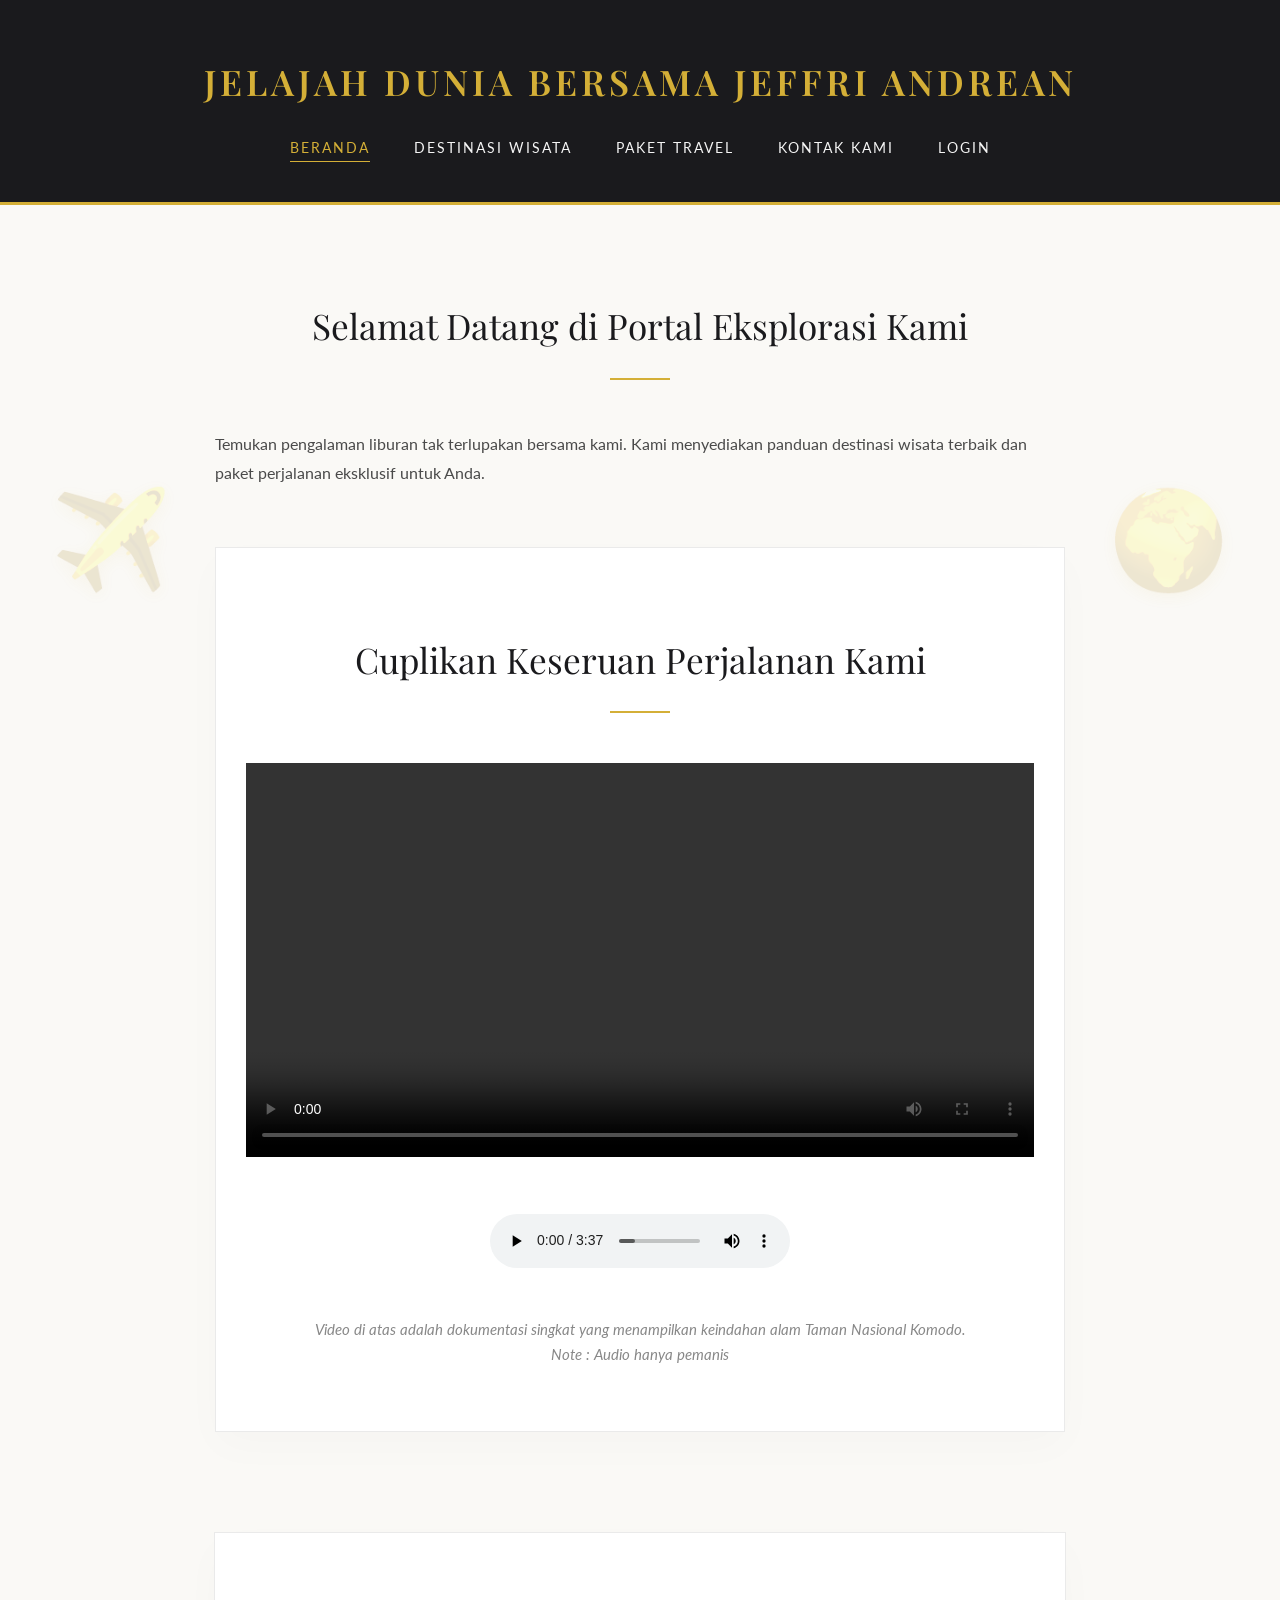
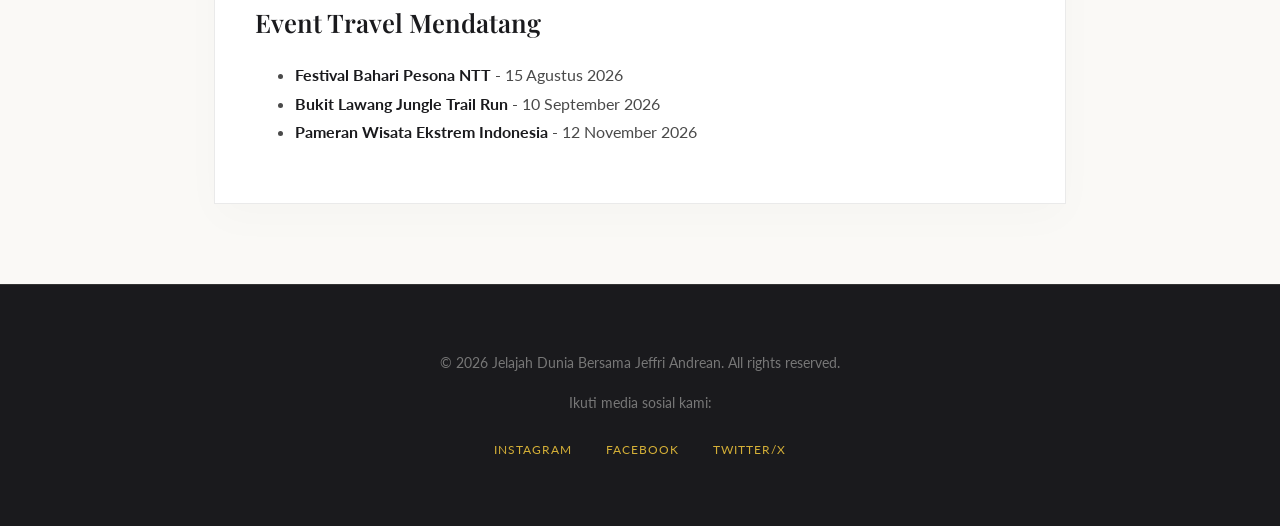
==== index.html @ e0dcb2c2 "Initial commit: Struktur dasar project Travel" ====
<!DOCTYPE html>
<html lang="id">
<head>
    <meta charset="UTF-8">
    <meta name="viewport" content="width=device-width, initial-scale=1.0">
    <title>Beranda - Jelajah Dunia Bersama Jeffri Andrean</title>
    <link rel="stylesheet" href="CSS/style.css">
</head>
<body class="page-beranda">

    <header>
        <h1>JELAJAH DUNIA BERSAMA JEFFRI ANDREAN</h1>
        <nav>
            <ul>
                <li><a href="index.html" class="active">Beranda</a></li>
                <li><a href="destinasi.html">Destinasi Wisata</a></li>
                <li><a href="paket.html">Paket Travel</a></li>
                <li><a href="kontak.html">Kontak Kami</a></li>
                <li><a href="login.html">Login</a></li>
            </ul>
        </nav>
    </header>

    <main>
        <h2>Selamat Datang di Portal Eksplorasi Kami</h2>
        <p>Temukan pengalaman liburan tak terlupakan bersama kami. Kami menyediakan panduan destinasi wisata terbaik dan paket perjalanan eksklusif untuk Anda.</p>

        <section class="multimedia-section">
            <h2>Cuplikan Keseruan Perjalanan Kami</h2>
            
            <video width="100%" max-width="600" controls>
                <source src="./assets/video-wisata.mp4" type="video/mp4">
                Your browser does not support the video element.
            </video>

            <br><br>
            <audio controls>
                <source src="./assets/Maze.mp3" type="audio/mpeg">  
                Your browser does not support the audio element.
            </audio>
            
            <p class="penjelasan-media">
                Video di atas adalah dokumentasi singkat yang menampilkan keindahan alam Taman Nasional Komodo. 
                <br> Note : Audio hanya pemanis
            </p>
        </section>
    </main>

    <aside>
        <h3>Event Travel Mendatang</h3>
        <ul>
            <li><strong>Festival Bahari Pesona NTT</strong> - 15 Agustus 2026</li>
            <li><strong>Bukit Lawang Jungle Trail Run</strong> - 10 September 2026</li>
            <li><strong>Pameran Wisata Ekstrem Indonesia</strong> - 12 November 2026</li>
        </ul>
    </aside>

    <footer>
        <p>&copy; 2026 Jelajah Dunia Bersama Jeffri Andrean. All rights reserved.</p>
        <p>Ikuti media sosial kami:</p>
        <ul>
            <li><a href="#">Instagram</a></li>
            <li><a href="#">Facebook</a></li>
            <li><a href="#">Twitter/X</a></li>
        </ul>
    </footer>

</body>
</html>
---- CSS/style.css ----
@import url('https://fonts.googleapis.com/css2?family=Playfair+Display:wght@400;600&family=Lato:wght@300;400;700&display=swap');

body {
    background-color: #faf9f6; 
    font-family: 'Lato', sans-serif;
    color: #4a4a4a;
    line-height: 1.8;
    margin: 0;
    padding: 0;
    position: relative; 
    z-index: 0;
}

header {
    background-color: #1a1a1d; 
    padding: 50px 20px 40px;
    text-align: center;
    border-bottom: 3px solid #d4af37; 
}

header h1 {
    font-family: 'Playfair Display', serif;
    color: #d4af37; 
    font-size: 2.2em;
    margin: 0 0 20px 0;
    letter-spacing: 4px;
    text-transform: uppercase;
    font-weight: 600;
}

nav ul {
    list-style-type: none;
    padding: 0;
    margin: 0;
}

nav ul li {
    display: inline;
    margin: 0 20px;
}

nav ul li a {
    text-decoration: none;
    color: #f4f4f4;
    font-weight: 400;
    font-size: 0.9em;
    text-transform: uppercase;
    letter-spacing: 2px;
    padding-bottom: 5px;
    border-bottom: 1px solid transparent;
    transition: all 0.3s ease;
}

nav ul li a:hover, nav ul li a.active {
    color: #d4af37;
    border-bottom: 1px solid #d4af37;
}

main {
    padding: 60px 20px;
    max-width: 850px;
    margin: 0 auto;
}

aside {
    background-color: #ffffff;
    padding: 40px;
    max-width: 770px;
    margin: 40px auto;
    border: 1px solid #eaeaea;
    box-shadow: 0 15px 40px rgba(0,0,0,0.02);
}

h2 {
    font-family: 'Playfair Display', serif;
    color: #1a1a1d;
    font-size: 2.2em;
    text-align: center;
    margin-bottom: 50px;
    font-weight: 400;
    position: relative;
}

h2::after {
    content: '';
    display: block;
    width: 60px;
    height: 2px;
    background-color: #d4af37;
    margin: 20px auto 0;
}

h3 {
    font-family: 'Playfair Display', serif;
    color: #1a1a1d;
    font-size: 1.6em;
    font-weight: 600;
    margin-bottom: 15px;
}

h4 {
    font-family: 'Lato', sans-serif;
    color: #777;
    text-transform: uppercase;
    letter-spacing: 1px;
    font-size: 0.85em;
    margin-top: 30px;
}

article {
    background-color: #ffffff;
    padding: 40px;
    margin-bottom: 50px;
    border: 1px solid #f0f0f0;
    box-shadow: 0 20px 40px rgba(0,0,0,0.03);
    transition: transform 0.4s ease, box-shadow 0.4s ease;
}

article:hover {
    transform: translateY(-5px);
    box-shadow: 0 25px 50px rgba(0,0,0,0.06);
}

article img {
    width: 100%; 
    max-width: 100%; 
    height: auto; 
    border-radius: 8px; 
    object-fit: cover; 
    display: block; 
    margin-bottom: 25px;
    transition: filter 0.4s ease;
}

article:hover img {
    filter: brightness(1.05);
}

article ul {
    color: #666;
    padding-left: 20px;
}

article ul li {
    margin-bottom: 10px;
}

strong {
    color: #1a1a1d;
}

.form-container {
    background-color: #ffffff;
    padding: 50px 40px;
    max-width: 450px;
    margin: 40px auto;
    border: 1px solid #eaeaea;
    box-shadow: 0 20px 50px rgba(0,0,0,0.04);
}

.form-container h2 {
    font-size: 1.8em;
    margin-bottom: 30px;
}

.form-container h2::after {
    display: none; 
}

.form-group {
    margin-bottom: 25px;
}

.form-group label {
    display: block;
    margin-bottom: 8px;
    font-weight: 700;
    color: #1a1a1d;
    font-size: 0.85em;
    text-transform: uppercase;
    letter-spacing: 1px;
}

.form-group input, .form-group textarea {
    width: 100%;
    padding: 15px;
    border: 1px solid #ddd;
    background-color: #faf9f6;
    box-sizing: border-box;
    font-family: 'Lato', sans-serif;
    font-size: 1em;
    color: #333;
    transition: all 0.3s ease;
}

.form-group input:focus, .form-group textarea:focus {
    border-color: #d4af37;
    background-color: #fff;
    outline: none;
    box-shadow: 0 0 0 1px #d4af37;
}

button {
    background-color: #1a1a1d;
    color: #ffffff;
    border: 1px solid #1a1a1d;
    padding: 16px 20px;
    font-size: 0.9em;
    text-transform: uppercase;
    letter-spacing: 2px;
    cursor: pointer;
    width: 100%;
    font-weight: 700;
    font-family: 'Lato', sans-serif;
    transition: all 0.3s ease;
}

button:hover {
    background-color: #d4af37;
    border-color: #d4af37;
    color: #1a1a1d;
}

.multimedia-section {
    background-color: #ffffff;
    padding: 50px 30px;
    margin-top: 60px;
    text-align: center;
    border: 1px solid #eaeaea;
    box-shadow: 0 15px 40px rgba(0,0,0,0.02);
}

video, audio {
    outline: none;
    max-width: 100%;
    margin-bottom: 20px;
}

.penjelasan-media {
    font-style: italic;
    color: #888;
    font-size: 0.95em;
    margin-top: 20px;
    line-height: 1.6;
}

footer {
    background-color: #1a1a1d;
    color: #777;
    text-align: center;
    padding: 50px 20px;
    margin-top: 80px;
    font-size: 0.9em;
    border-top: 1px solid #333;
}

footer a {
    color: #d4af37;
    text-decoration: none;
    transition: color 0.3s ease;
}

footer a:hover {
    color: #fff;
}

footer hr {
    display: none; 
}

footer ul {
    list-style-type: none;
    padding: 0;
    margin-top: 20px;
}

footer ul li {
    display: inline;
    margin: 0 15px;
    text-transform: uppercase;
    letter-spacing: 1px;
    font-size: 0.85em;
}

article ul {
    list-style: none;
    padding-left: 0;
    margin-top: 15px;
}

article ul li {
    position: relative;
    padding-left: 30px;
    margin-bottom: 12px;
    font-size: 0.95em;
}

article ul li::before {
    content: '❖'; 
    color: #d4af37; 
    position: absolute;
    left: 0;
    top: 2px;
    font-size: 1.1em;
}

article p strong {
    display: inline-block;
    background-color: #d4af37;
    color: #1a1a1d;
    padding: 10px 20px;
    border-radius: 2px;
    font-family: 'Playfair Display', serif;
    font-size: 1.2em;
    font-weight: 600;
    margin: 15px 0 25px 0;
    letter-spacing: 1px;
    box-shadow: 0 5px 15px rgba(212, 175, 55, 0.2);
}

.form-container {
    background-color: #ffffff;
    position: relative;
    overflow: hidden;
}

.form-container::before {
    content: '';
    position: absolute;
    top: 0;
    left: 0;
    width: 100%;
    height: 4px;
    background-color: #d4af37;
}

.form-container p {
    text-align: center;
    margin-top: 25px;
    font-size: 0.9em;
    color: #777;
}

.form-container p a {
    color: #1a1a1d;
    font-weight: 700;
    text-decoration: none;
    border-bottom: 1px solid #d4af37;
    padding-bottom: 2px;
    transition: all 0.3s ease;
}

.form-container p a:hover {
    color: #d4af37;
}

.form-group input[type="text"], 
.form-group input[type="email"], 
.form-group input[type="password"] {
    letter-spacing: 0.5px;
}

body::before, body::after {
    position: fixed;
    top: 50%;
    font-size: 6em; 
    opacity: 0.15; 
    z-index: 0; 
    pointer-events: none; 
    
    filter: sepia(100%) saturate(400%) hue-rotate(5deg) brightness(1.1) drop-shadow(0 4px 8px rgba(212, 175, 55, 0.4));
}

body::before { left: 4%; }
body::after { right: 4%; }

@keyframes melayang {
    0%, 100% { transform: translateY(-50%); }
    50% { transform: translateY(-65%); }
}

@keyframes putarLambat {
    0% { transform: translateY(-50%) rotate(0deg); }
    100% { transform: translateY(-50%) rotate(360deg); }
}

@keyframes denyutHalus {
    0%, 100% { transform: translateY(-50%) scale(1); opacity: 0.05; }
    50% { transform: translateY(-50%) scale(1.15); opacity: 0.1; }
}

@keyframes ayun {
    0%, 100% { transform: translateY(-50%) rotate(-10deg); }
    50% { transform: translateY(-50%) rotate(10deg); }
}

.page-beranda::before { content: '✈️'; animation: melayang 5s ease-in-out infinite; }
.page-beranda::after { content: '🌍'; animation: putarLambat 20s linear infinite; }

.page-destinasi::before { content: '🏝️'; animation: denyutHalus 4s ease-in-out infinite; }
.page-destinasi::after { content: '🧭'; animation: ayun 6s ease-in-out infinite; }

.page-paket::before { content: '🧳'; animation: melayang 4s ease-in-out infinite; }
.page-paket::after { content: '🎫'; animation: ayun 5s ease-in-out infinite; }

.page-kontak::before { content: '📞'; animation: denyutHalus 3s infinite; }
.page-kontak::after { content: '✉️'; animation: melayang 4s ease-in-out infinite; }

.page-login::before { content: '🔑'; animation: melayang 4s ease-in-out infinite; }
.page-login::after { content: '🔐'; animation: denyutHalus 3s infinite; }

@media screen and (max-width: 1100px) {
    body::before, body::after {
        display: none;
    }
}

body {
    background-size: cover;
    background-position: center;
    background-attachment: fixed;
    background-repeat: no-repeat;
    min-height: 100vh;
}

.page-beranda {
    background-image: linear-gradient(rgba(250, 249, 246, 0.7), rgba(250, 249, 246, 0.7)), url('https://images.unsplash.com/photo-1476514525535-07fb3b4ae5f1?auto=format&fit=crop&w=1920&q=80');
}

.page-destinasi {
    background-image: linear-gradient(rgba(250, 249, 246, 0.7), rgba(250, 249, 246, 0.7)), url('https://images.unsplash.com/photo-1499793983690-e29da59ef1c2?auto=format&fit=crop&w=1920&q=80');
}

.page-paket {
    background-image: linear-gradient(rgba(250, 249, 246, 0.7), rgba(250, 249, 246, 0.7)), url('https://images.unsplash.com/photo-1436491865332-7a61a109cc05?auto=format&fit=crop&w=1920&q=80');
}

.page-kontak {
    background-image: linear-gradient(rgba(250, 249, 246, 0.7), rgba(250, 249, 246, 0.7)), url('https://images.unsplash.com/photo-1596524430615-b46475ddff6e?auto=format&fit=crop&w=1920&q=80');
}

.page-login {
    background-image: linear-gradient(rgba(250, 249, 246, 0.7), rgba(250, 249, 246, 0.7)), url('https://images.unsplash.com/photo-1497366216548-37526070297c?auto=format&fit=crop&w=1920&q=80');
}
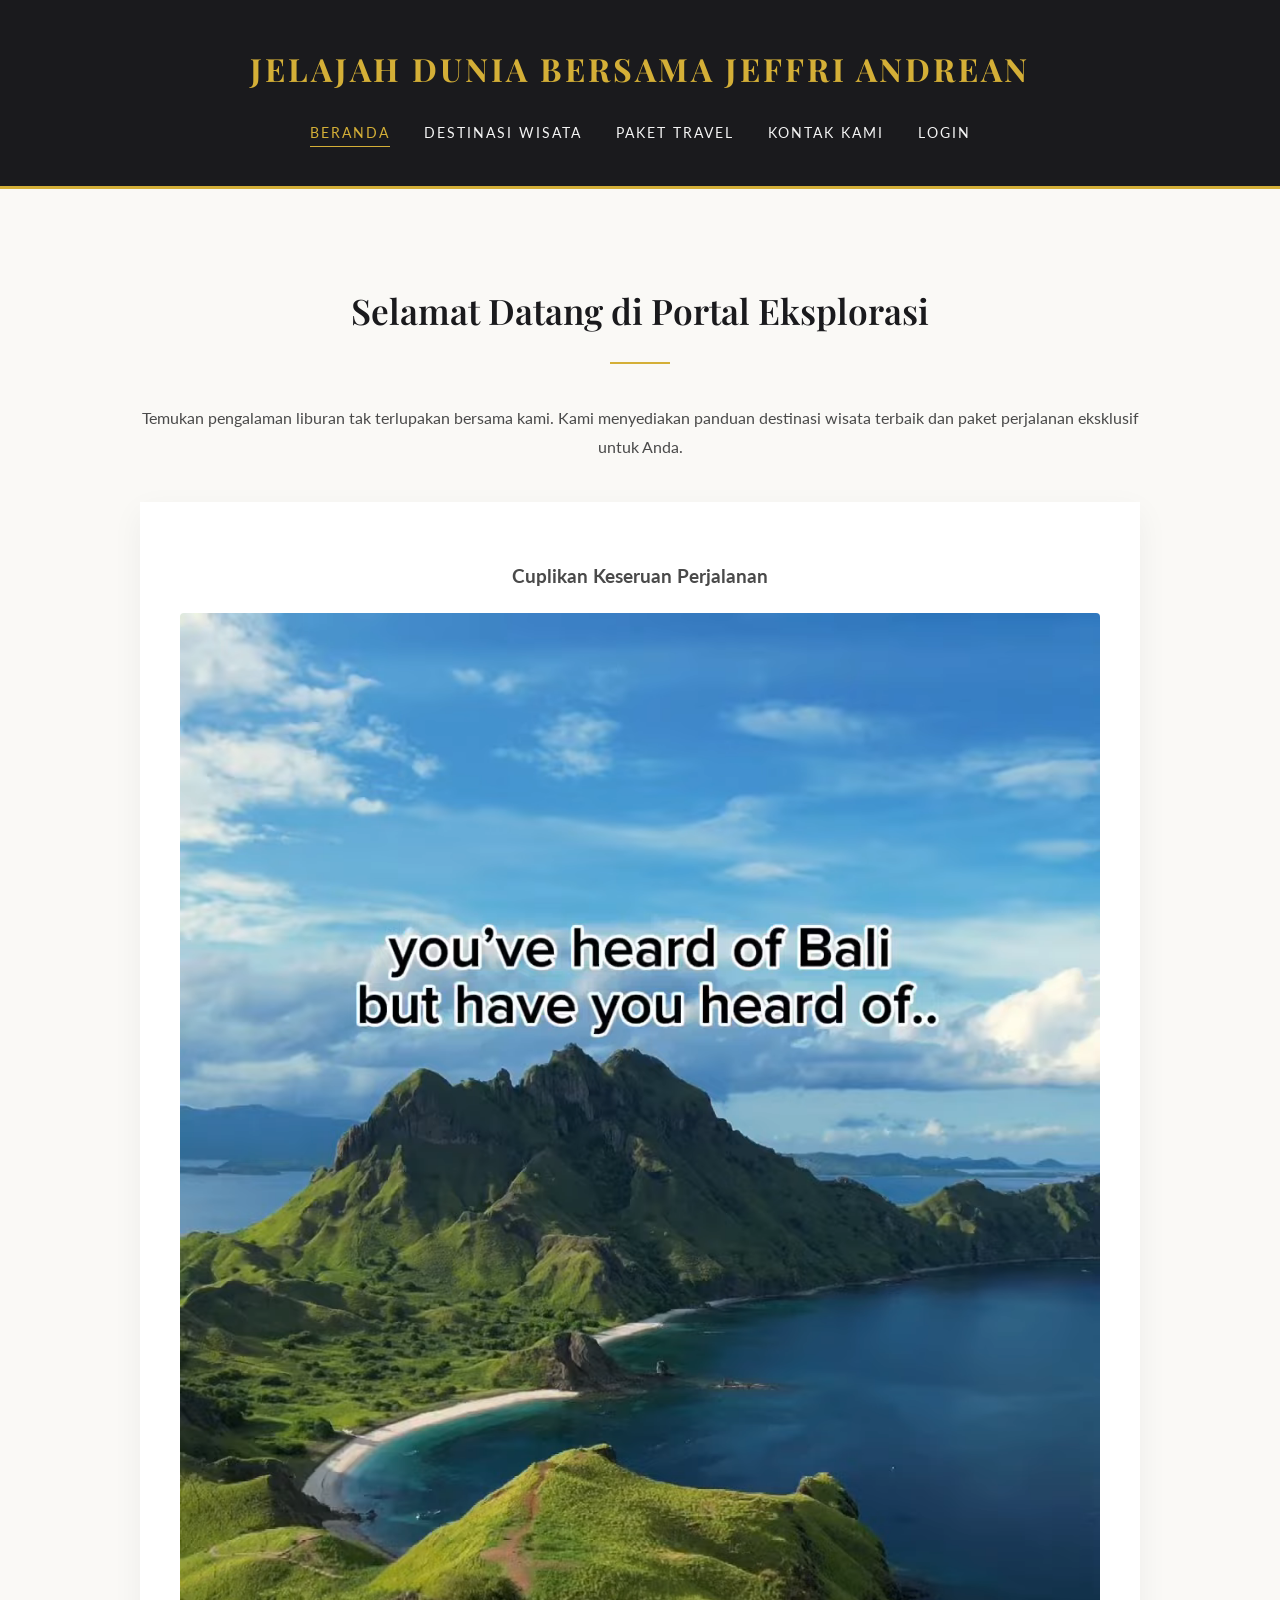
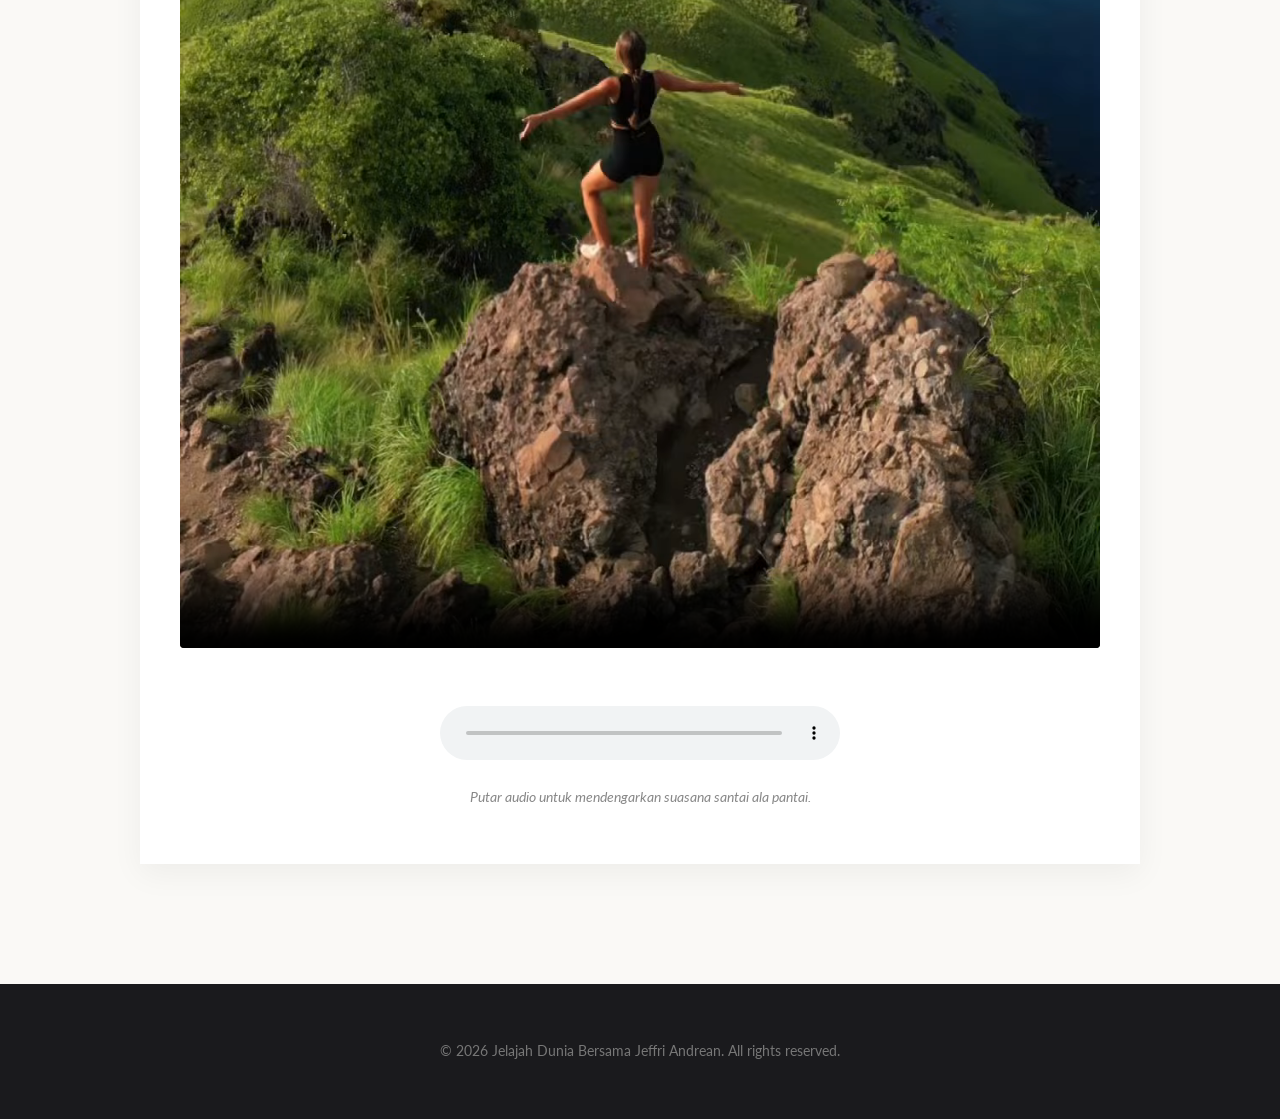
==== commit a9bfa549: "Penambahan Grid dan Media Query" ====
--- a/index.html
+++ b/index.html
@@ -1,5 +1,5 @@
 <!DOCTYPE html>
-<html lang="id">
+<html lang="en">
 <head>
     <meta charset="UTF-8">
     <meta name="viewport" content="width=device-width, initial-scale=1.0">
@@ -22,47 +22,32 @@
     </header>
 
     <main>
-        <h2>Selamat Datang di Portal Eksplorasi Kami</h2>
-        <p>Temukan pengalaman liburan tak terlupakan bersama kami. Kami menyediakan panduan destinasi wisata terbaik dan paket perjalanan eksklusif untuk Anda.</p>
+        <h2>Selamat Datang di Portal Eksplorasi</h2>
+        <p style="text-align: center;">Temukan pengalaman liburan tak terlupakan bersama kami. Kami menyediakan panduan destinasi wisata terbaik dan paket perjalanan eksklusif untuk Anda.</p>
 
         <section class="multimedia-section">
-            <h2>Cuplikan Keseruan Perjalanan Kami</h2>
+            <h3>Cuplikan Keseruan Perjalanan</h3>
             
-            <video width="100%" max-width="600" controls>
-                <source src="./assets/video-wisata.mp4" type="video/mp4">
+            <video width="100%" max-width="600" controls
+                <source src="assets/video.mp4" type="video/mp4">
                 Your browser does not support the video element.
             </video>
 
             <br><br>
-            <audio controls>
-                <source src="./assets/Maze.mp3" type="audio/mpeg">  
-                Your browser does not support the audio element.
+            
+            <audio controls style="width: 100%; max-width: 400px;">
+                <source src="https://actions.google.com/sounds/v1/water/waves_crashing_on_rock_beach.ogg" type="audio/ogg">  
+                Your browser does not support the audio element..
             </audio>
             
-            <p class="penjelasan-media">
-                Video di atas adalah dokumentasi singkat yang menampilkan keindahan alam Taman Nasional Komodo. 
-                <br> Note : Audio hanya pemanis
+            <p style="color: #888; font-size: 0.9em; margin-top: 15px;">
+                <em>Putar audio untuk mendengarkan suasana santai ala pantai.</em>
             </p>
         </section>
     </main>
 
-    <aside>
-        <h3>Event Travel Mendatang</h3>
-        <ul>
-            <li><strong>Festival Bahari Pesona NTT</strong> - 15 Agustus 2026</li>
-            <li><strong>Bukit Lawang Jungle Trail Run</strong> - 10 September 2026</li>
-            <li><strong>Pameran Wisata Ekstrem Indonesia</strong> - 12 November 2026</li>
-        </ul>
-    </aside>
-
     <footer>
         <p>&copy; 2026 Jelajah Dunia Bersama Jeffri Andrean. All rights reserved.</p>
-        <p>Ikuti media sosial kami:</p>
-        <ul>
-            <li><a href="#">Instagram</a></li>
-            <li><a href="#">Facebook</a></li>
-            <li><a href="#">Twitter/X</a></li>
-        </ul>
     </footer>
 
 </body>
--- a/CSS/style.css
+++ b/CSS/style.css
@@ -1,4 +1,4 @@
-@import url('https://fonts.googleapis.com/css2?family=Playfair+Display:wght@400;600&family=Lato:wght@300;400;700&display=swap');
+@import url('https://fonts.googleapis.com/css2?family=Playfair+Display:wght@400;600;700&family=Lato:wght@300;400;700&display=swap');
 
 body {
     background-color: #faf9f6; 
@@ -7,13 +7,11 @@
     line-height: 1.8;
     margin: 0;
     padding: 0;
-    position: relative; 
-    z-index: 0;
 }
 
 header {
     background-color: #1a1a1d; 
-    padding: 50px 20px 40px;
+    padding: 40px 20px;
     text-align: center;
     border-bottom: 3px solid #d4af37; 
 }
@@ -21,11 +19,10 @@
 header h1 {
     font-family: 'Playfair Display', serif;
     color: #d4af37; 
-    font-size: 2.2em;
+    font-size: 2em;
     margin: 0 0 20px 0;
-    letter-spacing: 4px;
-    text-transform: uppercase;
-    font-weight: 600;
+    letter-spacing: 3px;
+    text-transform: uppercase;
 }
 
 nav ul {
@@ -35,14 +32,13 @@
 }
 
 nav ul li {
-    display: inline;
-    margin: 0 20px;
+    display: inline-block;
+    margin: 0 15px;
 }
 
 nav ul li a {
     text-decoration: none;
     color: #f4f4f4;
-    font-weight: 400;
     font-size: 0.9em;
     text-transform: uppercase;
     letter-spacing: 2px;
@@ -58,27 +54,17 @@
 
 main {
     padding: 60px 20px;
-    max-width: 850px;
+    max-width: 1000px;
     margin: 0 auto;
 }
 
-aside {
-    background-color: #ffffff;
-    padding: 40px;
-    max-width: 770px;
-    margin: 40px auto;
-    border: 1px solid #eaeaea;
-    box-shadow: 0 15px 40px rgba(0,0,0,0.02);
-}
-
 h2 {
     font-family: 'Playfair Display', serif;
     color: #1a1a1d;
     font-size: 2.2em;
     text-align: center;
-    margin-bottom: 50px;
-    font-weight: 400;
-    position: relative;
+    margin-bottom: 40px;
+    font-weight: 600;
 }
 
 h2::after {
@@ -90,85 +76,152 @@
     margin: 20px auto 0;
 }
 
-h3 {
-    font-family: 'Playfair Display', serif;
-    color: #1a1a1d;
+.grid-container {
+    display: grid;
+    grid-template-columns: repeat(auto-fit, minmax(320px, 1fr));
+    gap: 40px;
+    margin-top: 30px;
+}
+
+article.destinasi-card {
+    background-color: #ffffff;
+    padding: 30px;
+    border: 1px solid #eaeaea;
+    box-shadow: 0 10px 30px rgba(0,0,0,0.05);
+    transition: transform 0.3s ease;
+}
+
+article.destinasi-card:hover {
+    transform: translateY(-5px);
+}
+
+article.destinasi-card img {
+    width: 100%;
+    height: 250px;
+    object-fit: cover;
+    margin-bottom: 20px;
+}
+
+article.destinasi-card h3 {
+    font-family: 'Playfair Display', serif;
+    color: #1a1a1d;
+    font-size: 1.5em;
+    margin-bottom: 10px;
+}
+
+article.destinasi-card h4 {
+    color: #d4af37;
+    text-transform: uppercase;
+    font-size: 0.85em;
+    margin-top: 20px;
+    letter-spacing: 1px;
+}
+
+.paket-card {
+    background: linear-gradient(145deg, #1a1a1d 0%, #2a2a2d 100%);
+    color: #ffffff;
+    padding: 40px 30px;
+    border-top: 5px solid #d4af37;
+    text-align: center;
+    box-shadow: 0 15px 35px rgba(0,0,0,0.15);
+    transition: transform 0.3s ease;
+}
+
+.paket-card:hover {
+    transform: scale(1.02);
+}
+
+.paket-card h3 {
+    font-family: 'Playfair Display', serif;
+    color: #d4af37;
     font-size: 1.6em;
-    font-weight: 600;
     margin-bottom: 15px;
 }
 
-h4 {
+.paket-card .price {
+    font-family: 'Playfair Display', serif;
+    font-size: 2em;
+    margin: 20px 0;
+    color: #ffffff;
+}
+
+.paket-card .price span {
+    font-size: 0.4em;
     font-family: 'Lato', sans-serif;
-    color: #777;
-    text-transform: uppercase;
+    color: #aaa;
     letter-spacing: 1px;
-    font-size: 0.85em;
-    margin-top: 30px;
-}
-
-article {
+}
+
+.paket-card p {
+    color: #cccccc;
+    font-size: 0.95em;
+    margin-bottom: 20px;
+}
+
+.paket-card hr {
+    border-color: rgba(255,255,255,0.1);
+    margin: 20px 0;
+}
+
+.paket-card ul {
+    text-align: left;
+    list-style: none;
+    padding: 0;
+    margin-bottom: 30px;
+}
+
+.paket-card ul li {
+    padding-left: 25px;
+    position: relative;
+    margin-bottom: 10px;
+    color: #ddd;
+    font-size: 0.9em;
+}
+
+.paket-card ul li::before {
+    content: '✓';
+    position: absolute;
+    left: 0;
+    color: #d4af37;
+    font-weight: bold;
+}
+
+button, .btn {
+    background-color: #d4af37;
+    color: #1a1a1d;
+    border: none;
+    padding: 12px 25px;
+    font-size: 0.9em;
+    text-transform: uppercase;
+    letter-spacing: 2px;
+    cursor: pointer;
+    font-weight: 700;
+    transition: all 0.3s ease;
+    width: 100%;
+    display: inline-block;
+}
+
+button:hover, .btn:hover {
+    background-color: #ffffff;
+    color: #1a1a1d;
+}
+
+button#btn-kontak, button#btn-login {
+    border: 2px solid #d4af37;
+    border-radius: 4px;
+}
+
+.form-container {
     background-color: #ffffff;
     padding: 40px;
-    margin-bottom: 50px;
-    border: 1px solid #f0f0f0;
-    box-shadow: 0 20px 40px rgba(0,0,0,0.03);
-    transition: transform 0.4s ease, box-shadow 0.4s ease;
-}
-
-article:hover {
-    transform: translateY(-5px);
-    box-shadow: 0 25px 50px rgba(0,0,0,0.06);
-}
-
-article img {
-    width: 100%; 
-    max-width: 100%; 
-    height: auto; 
-    border-radius: 8px; 
-    object-fit: cover; 
-    display: block; 
-    margin-bottom: 25px;
-    transition: filter 0.4s ease;
-}
-
-article:hover img {
-    filter: brightness(1.05);
-}
-
-article ul {
-    color: #666;
-    padding-left: 20px;
-}
-
-article ul li {
-    margin-bottom: 10px;
-}
-
-strong {
-    color: #1a1a1d;
-}
-
-.form-container {
-    background-color: #ffffff;
-    padding: 50px 40px;
-    max-width: 450px;
-    margin: 40px auto;
-    border: 1px solid #eaeaea;
-    box-shadow: 0 20px 50px rgba(0,0,0,0.04);
-}
-
-.form-container h2 {
-    font-size: 1.8em;
-    margin-bottom: 30px;
-}
-
-.form-container h2::after {
-    display: none; 
+    max-width: 500px;
+    margin: 0 auto;
+    border-top: 4px solid #d4af37;
+    box-shadow: 0 10px 30px rgba(0,0,0,0.05);
 }
 
 .form-group {
-    margin-bottom: 25px;
+    margin-bottom: 20px;
 }
 
 .form-group label {
@@ -178,267 +231,67 @@
     color: #1a1a1d;
     font-size: 0.85em;
     text-transform: uppercase;
-    letter-spacing: 1px;
 }
 
 .form-group input, .form-group textarea {
     width: 100%;
-    padding: 15px;
+    padding: 12px;
     border: 1px solid #ddd;
     background-color: #faf9f6;
     box-sizing: border-box;
     font-family: 'Lato', sans-serif;
-    font-size: 1em;
-    color: #333;
-    transition: all 0.3s ease;
 }
 
 .form-group input:focus, .form-group textarea:focus {
     border-color: #d4af37;
-    background-color: #fff;
     outline: none;
-    box-shadow: 0 0 0 1px #d4af37;
-}
-
-button {
-    background-color: #1a1a1d;
-    color: #ffffff;
-    border: 1px solid #1a1a1d;
-    padding: 16px 20px;
-    font-size: 0.9em;
-    text-transform: uppercase;
-    letter-spacing: 2px;
-    cursor: pointer;
-    width: 100%;
-    font-weight: 700;
-    font-family: 'Lato', sans-serif;
-    transition: all 0.3s ease;
-}
-
-button:hover {
-    background-color: #d4af37;
-    border-color: #d4af37;
-    color: #1a1a1d;
 }
 
 .multimedia-section {
     background-color: #ffffff;
-    padding: 50px 30px;
-    margin-top: 60px;
-    text-align: center;
-    border: 1px solid #eaeaea;
-    box-shadow: 0 15px 40px rgba(0,0,0,0.02);
-}
-
-video, audio {
-    outline: none;
-    max-width: 100%;
-    margin-bottom: 20px;
-}
-
-.penjelasan-media {
-    font-style: italic;
-    color: #888;
-    font-size: 0.95em;
-    margin-top: 20px;
-    line-height: 1.6;
+    padding: 40px;
+    margin-top: 40px;
+    text-align: center;
+    box-shadow: 0 10px 30px rgba(0,0,0,0.05);
+}
+
+video {
+    width: 100%;
+    border-radius: 4px;
+    margin-bottom: 20px;
 }
 
 footer {
     background-color: #1a1a1d;
     color: #777;
     text-align: center;
-    padding: 50px 20px;
-    margin-top: 80px;
-    font-size: 0.9em;
-    border-top: 1px solid #333;
+    padding: 40px 20px;
+    margin-top: 60px;
+    font-size: 0.9em;
 }
 
 footer a {
     color: #d4af37;
     text-decoration: none;
-    transition: color 0.3s ease;
-}
-
-footer a:hover {
-    color: #fff;
-}
-
-footer hr {
-    display: none; 
-}
-
-footer ul {
-    list-style-type: none;
-    padding: 0;
-    margin-top: 20px;
-}
-
-footer ul li {
-    display: inline;
-    margin: 0 15px;
-    text-transform: uppercase;
-    letter-spacing: 1px;
-    font-size: 0.85em;
-}
-
-article ul {
-    list-style: none;
-    padding-left: 0;
-    margin-top: 15px;
-}
-
-article ul li {
-    position: relative;
-    padding-left: 30px;
-    margin-bottom: 12px;
-    font-size: 0.95em;
-}
-
-article ul li::before {
-    content: '❖'; 
-    color: #d4af37; 
-    position: absolute;
-    left: 0;
-    top: 2px;
-    font-size: 1.1em;
-}
-
-article p strong {
-    display: inline-block;
-    background-color: #d4af37;
-    color: #1a1a1d;
-    padding: 10px 20px;
-    border-radius: 2px;
-    font-family: 'Playfair Display', serif;
-    font-size: 1.2em;
-    font-weight: 600;
-    margin: 15px 0 25px 0;
-    letter-spacing: 1px;
-    box-shadow: 0 5px 15px rgba(212, 175, 55, 0.2);
-}
-
-.form-container {
-    background-color: #ffffff;
-    position: relative;
-    overflow: hidden;
-}
-
-.form-container::before {
-    content: '';
-    position: absolute;
-    top: 0;
-    left: 0;
-    width: 100%;
-    height: 4px;
-    background-color: #d4af37;
-}
-
-.form-container p {
-    text-align: center;
-    margin-top: 25px;
-    font-size: 0.9em;
-    color: #777;
-}
-
-.form-container p a {
-    color: #1a1a1d;
-    font-weight: 700;
-    text-decoration: none;
-    border-bottom: 1px solid #d4af37;
-    padding-bottom: 2px;
-    transition: all 0.3s ease;
-}
-
-.form-container p a:hover {
-    color: #d4af37;
-}
-
-.form-group input[type="text"], 
-.form-group input[type="email"], 
-.form-group input[type="password"] {
-    letter-spacing: 0.5px;
-}
-
-body::before, body::after {
-    position: fixed;
-    top: 50%;
-    font-size: 6em; 
-    opacity: 0.15; 
-    z-index: 0; 
-    pointer-events: none; 
-    
-    filter: sepia(100%) saturate(400%) hue-rotate(5deg) brightness(1.1) drop-shadow(0 4px 8px rgba(212, 175, 55, 0.4));
-}
-
-body::before { left: 4%; }
-body::after { right: 4%; }
-
-@keyframes melayang {
-    0%, 100% { transform: translateY(-50%); }
-    50% { transform: translateY(-65%); }
-}
-
-@keyframes putarLambat {
-    0% { transform: translateY(-50%) rotate(0deg); }
-    100% { transform: translateY(-50%) rotate(360deg); }
-}
-
-@keyframes denyutHalus {
-    0%, 100% { transform: translateY(-50%) scale(1); opacity: 0.05; }
-    50% { transform: translateY(-50%) scale(1.15); opacity: 0.1; }
-}
-
-@keyframes ayun {
-    0%, 100% { transform: translateY(-50%) rotate(-10deg); }
-    50% { transform: translateY(-50%) rotate(10deg); }
-}
-
-.page-beranda::before { content: '✈️'; animation: melayang 5s ease-in-out infinite; }
-.page-beranda::after { content: '🌍'; animation: putarLambat 20s linear infinite; }
-
-.page-destinasi::before { content: '🏝️'; animation: denyutHalus 4s ease-in-out infinite; }
-.page-destinasi::after { content: '🧭'; animation: ayun 6s ease-in-out infinite; }
-
-.page-paket::before { content: '🧳'; animation: melayang 4s ease-in-out infinite; }
-.page-paket::after { content: '🎫'; animation: ayun 5s ease-in-out infinite; }
-
-.page-kontak::before { content: '📞'; animation: denyutHalus 3s infinite; }
-.page-kontak::after { content: '✉️'; animation: melayang 4s ease-in-out infinite; }
-
-.page-login::before { content: '🔑'; animation: melayang 4s ease-in-out infinite; }
-.page-login::after { content: '🔐'; animation: denyutHalus 3s infinite; }
-
-@media screen and (max-width: 1100px) {
-    body::before, body::after {
-        display: none;
-    }
-}
-
-body {
-    background-size: cover;
-    background-position: center;
-    background-attachment: fixed;
-    background-repeat: no-repeat;
-    min-height: 100vh;
-}
-
-.page-beranda {
-    background-image: linear-gradient(rgba(250, 249, 246, 0.7), rgba(250, 249, 246, 0.7)), url('https://images.unsplash.com/photo-1476514525535-07fb3b4ae5f1?auto=format&fit=crop&w=1920&q=80');
-}
-
-.page-destinasi {
-    background-image: linear-gradient(rgba(250, 249, 246, 0.7), rgba(250, 249, 246, 0.7)), url('https://images.unsplash.com/photo-1499793983690-e29da59ef1c2?auto=format&fit=crop&w=1920&q=80');
-}
-
-.page-paket {
-    background-image: linear-gradient(rgba(250, 249, 246, 0.7), rgba(250, 249, 246, 0.7)), url('https://images.unsplash.com/photo-1436491865332-7a61a109cc05?auto=format&fit=crop&w=1920&q=80');
-}
-
-.page-kontak {
-    background-image: linear-gradient(rgba(250, 249, 246, 0.7), rgba(250, 249, 246, 0.7)), url('https://images.unsplash.com/photo-1596524430615-b46475ddff6e?auto=format&fit=crop&w=1920&q=80');
-}
-
-.page-login {
-    background-image: linear-gradient(rgba(250, 249, 246, 0.7), rgba(250, 249, 246, 0.7)), url('https://images.unsplash.com/photo-1497366216548-37526070297c?auto=format&fit=crop&w=1920&q=80');
+}
+
+@media screen and (max-width: 768px) {
+    header h1 {
+        font-size: 1.5em;
+        letter-spacing: 1px;
+    }
+    nav ul li {
+        display: block;
+        margin: 12px 0;
+    }
+    main {
+        padding: 40px 15px;
+    }
+    .grid-container {
+        grid-template-columns: 1fr;
+        gap: 25px;
+    }
+    article.destinasi-card, .paket-card {
+        padding: 25px 20px;
+    }
 }
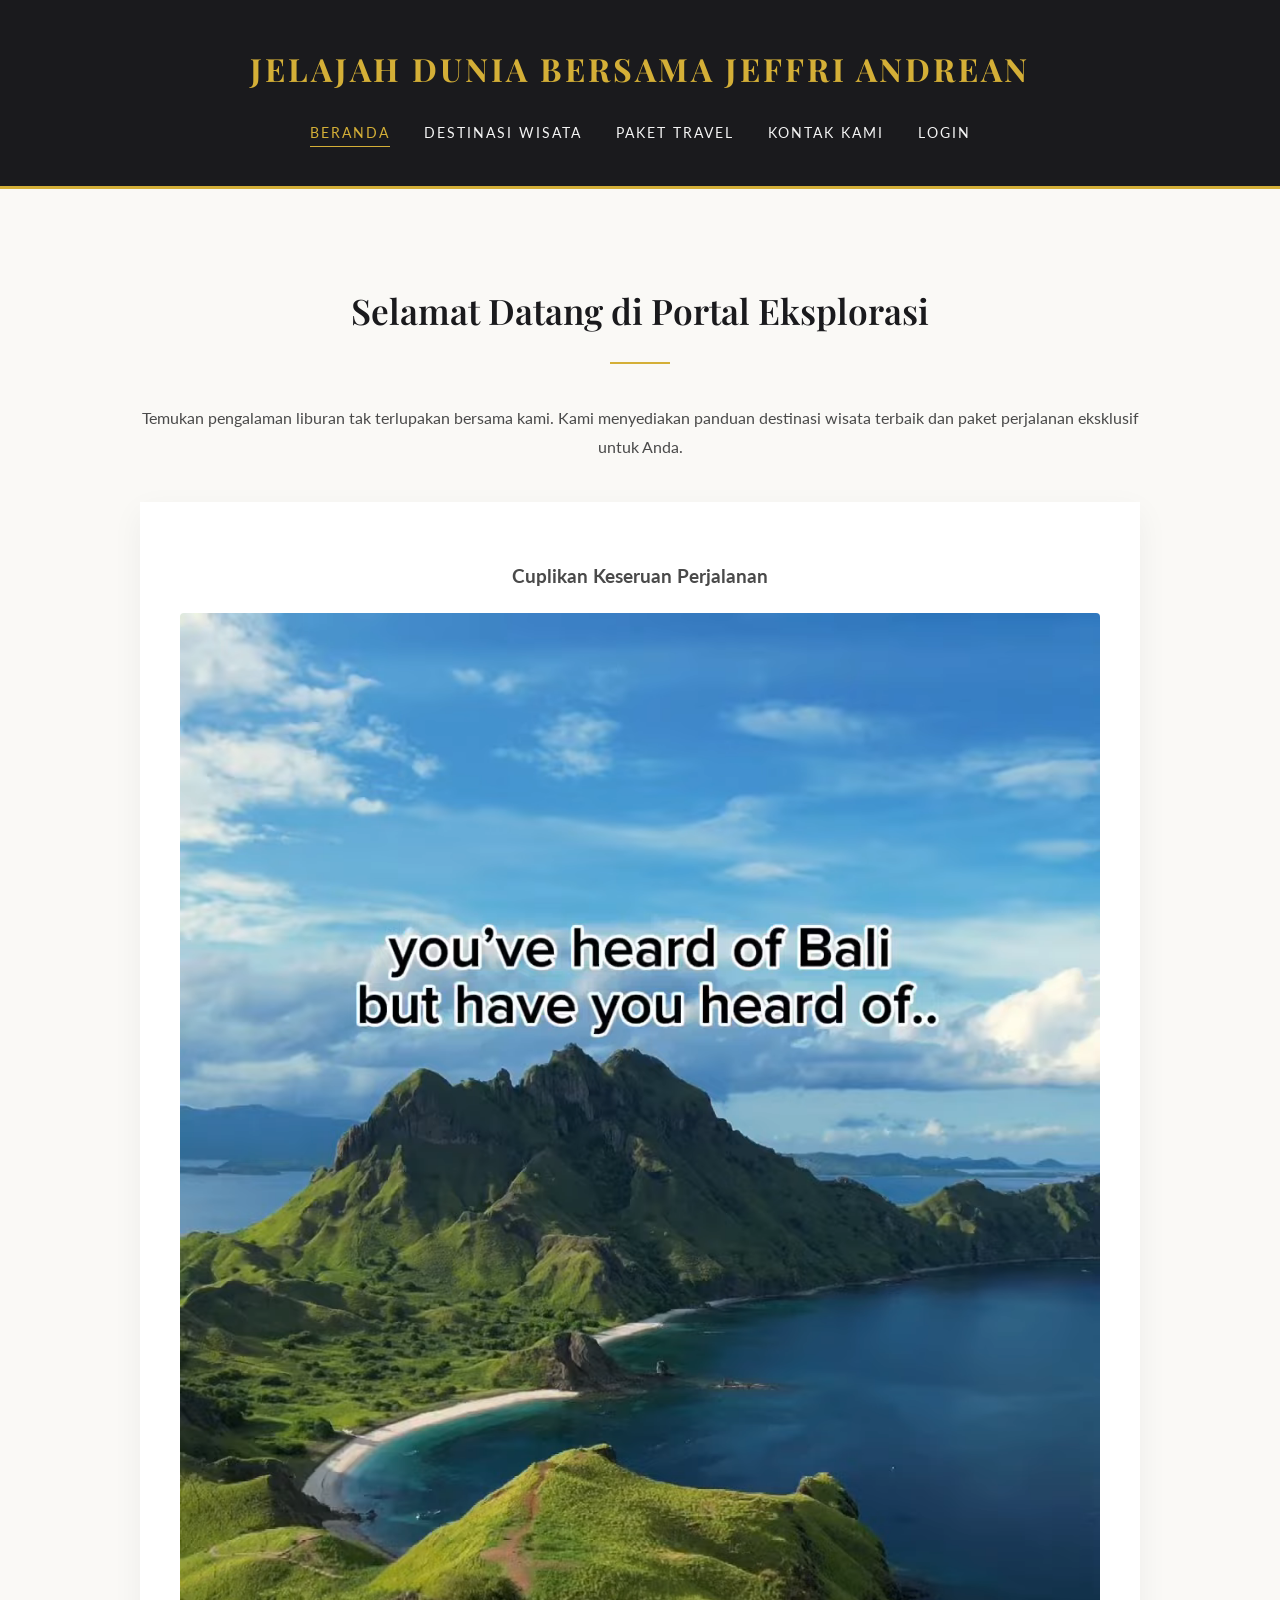
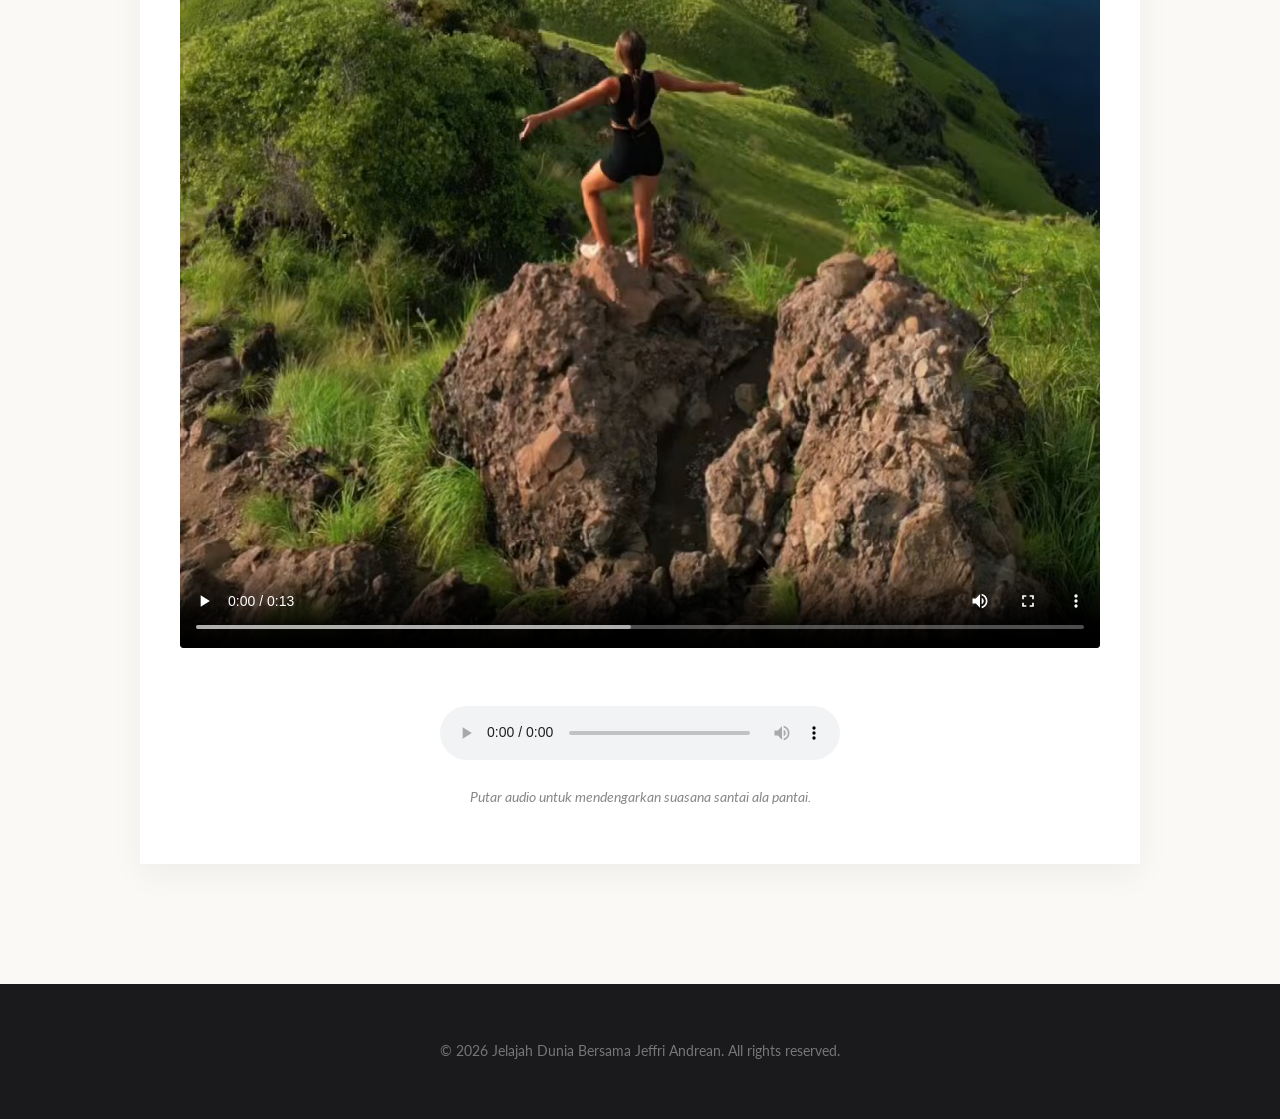
==== commit 6ab06345: "Update JavaScript" ====
--- a/index.html
+++ b/index.html
@@ -6,7 +6,7 @@
     <title>Beranda - Jelajah Dunia Bersama Jeffri Andrean</title>
     <link rel="stylesheet" href="CSS/style.css">
 </head>
-<body class="page-beranda">
+<body class="page-beranda" onload="sapaPengunjung()">
 
     <header>
         <h1>JELAJAH DUNIA BERSAMA JEFFRI ANDREAN</h1>
@@ -28,7 +28,7 @@
         <section class="multimedia-section">
             <h3>Cuplikan Keseruan Perjalanan</h3>
             
-            <video width="100%" max-width="600" controls
+            <video width="100%" max-width="600" controls>
                 <source src="assets/video.mp4" type="video/mp4">
                 Your browser does not support the video element.
             </video>
@@ -50,5 +50,6 @@
         <p>&copy; 2026 Jelajah Dunia Bersama Jeffri Andrean. All rights reserved.</p>
     </footer>
 
+    <script src="JS/script.js"></script>
 </body>
 </html>
--- a/CSS/style.css
+++ b/CSS/style.css
@@ -294,4 +294,54 @@
     article.destinasi-card, .paket-card {
         padding: 25px 20px;
     }
+}
+
+.paket-card ol {
+    text-align: left;
+    margin-bottom: 30px;
+    padding-left: 25px;
+    color: #ddd;
+    font-size: 0.9em;
+}
+
+.paket-card ol li {
+    margin-bottom: 10px;
+    padding-left: 5px;
+}
+
+.paket-card ol li::marker {
+    color: #d4af37;
+    font-weight: bold;
+}
+
+.info-kontak {
+    max-width: 500px;
+    margin: 0 auto 40px auto;
+    background-color: #ffffff;
+    padding: 30px;
+    border-left: 5px solid #d4af37;
+    box-shadow: 0 10px 30px rgba(0,0,0,0.05);
+    border-radius: 4px;
+}
+
+.info-kontak dl {
+    margin: 0;
+}
+
+.info-kontak dt {
+    font-family: 'Playfair Display', serif;
+    font-weight: 700;
+    color: #1a1a1d;
+    font-size: 1.1em;
+    margin-top: 15px;
+}
+
+.info-kontak dt:first-child {
+    margin-top: 0;
+}
+
+.info-kontak dd {
+    margin: 5px 0 0 0;
+    color: #4a4a4a;
+    font-size: 0.95em;
 }
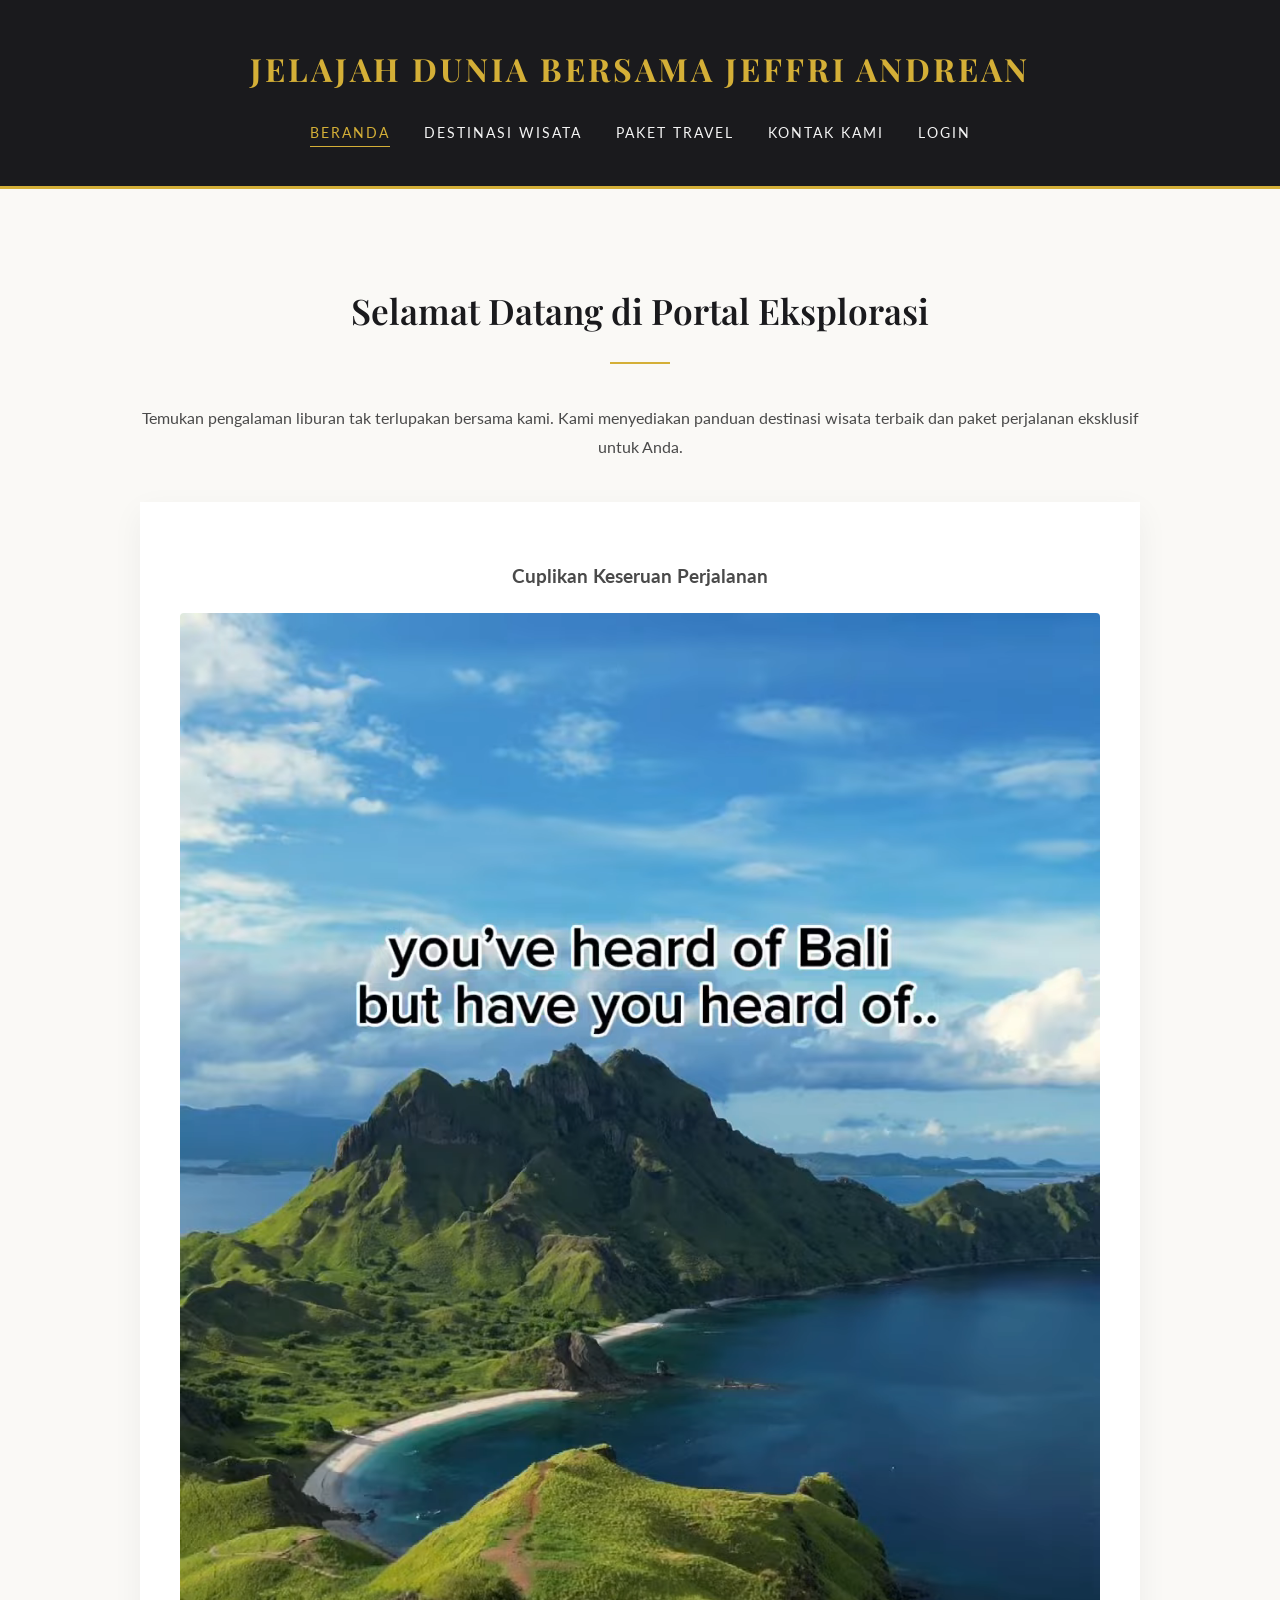
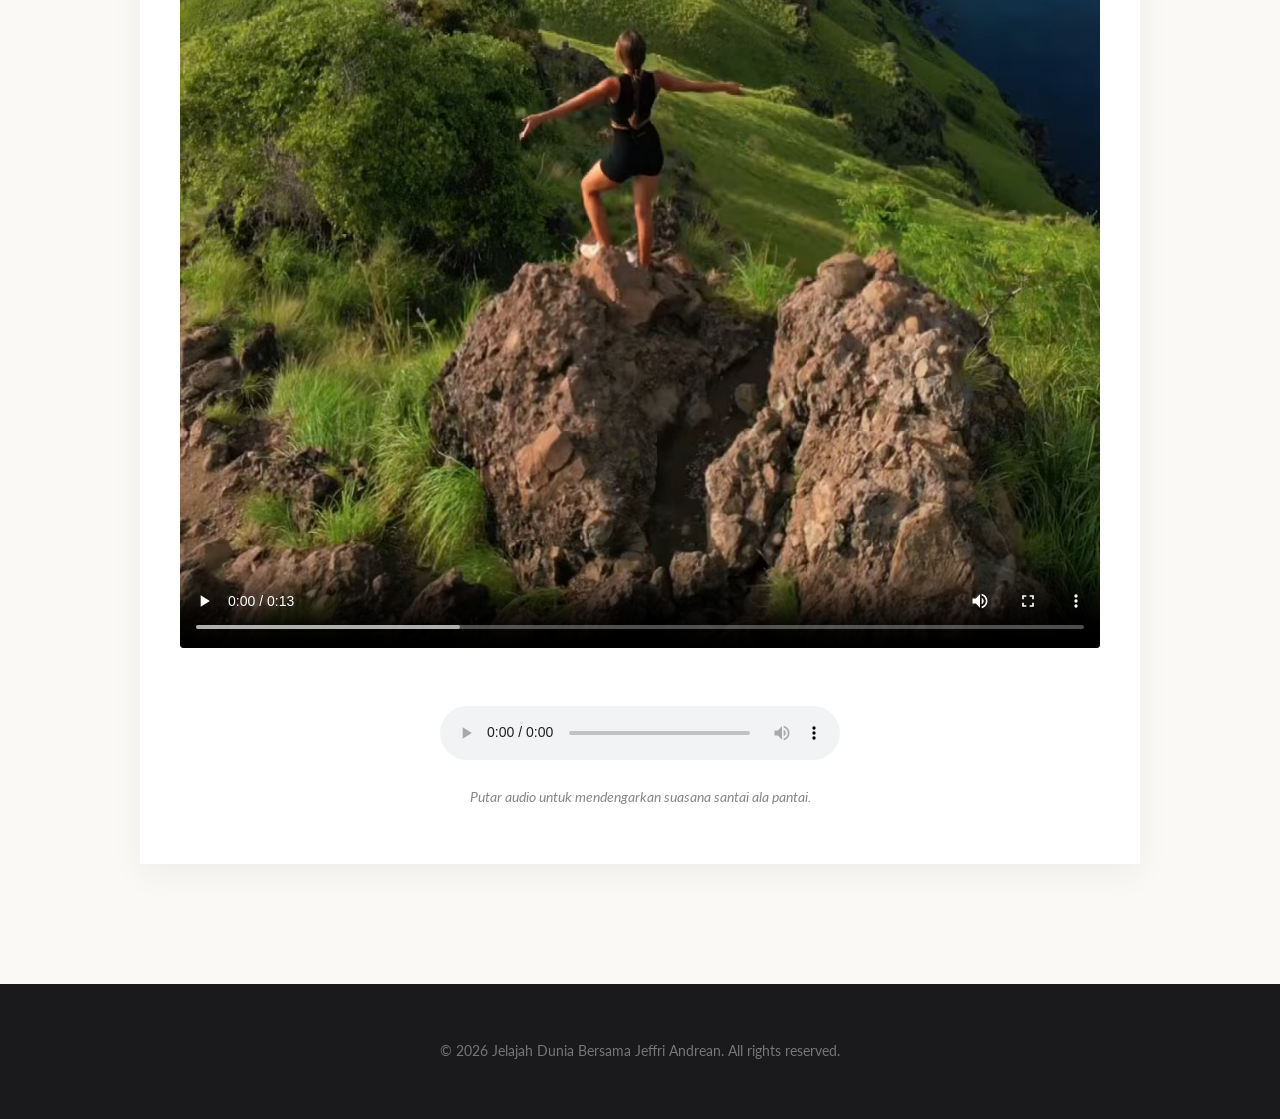
==== commit 670e18de: "Update DOM & Framework" ====
--- a/index.html
+++ b/index.html
@@ -5,6 +5,7 @@
     <meta name="viewport" content="width=device-width, initial-scale=1.0">
     <title>Beranda - Jelajah Dunia Bersama Jeffri Andrean</title>
     <link rel="stylesheet" href="CSS/style.css">
+    <script src="https://code.jquery.com/jquery-3.7.0.min.js"></script>
 </head>
 <body class="page-beranda" onload="sapaPengunjung()">
 
--- a/CSS/style.css
+++ b/CSS/style.css
@@ -344,4 +344,24 @@
     margin: 5px 0 0 0;
     color: #4a4a4a;
     font-size: 0.95em;
+}
+
+.error-message {
+    color: #e74c3c;
+    font-size: 0.85em;
+    margin-top: 6px;       
+    margin-bottom: 0;     
+    display: block;        
+    font-weight: bold;
+    text-align: left;
+}
+
+input.error, textarea.error {
+    border-color: #e74c3c !important;
+    background-color: #fceceb !important;
+}
+
+#hasilForm {
+    text-align: center;
+    margin-top: 20px;
 }
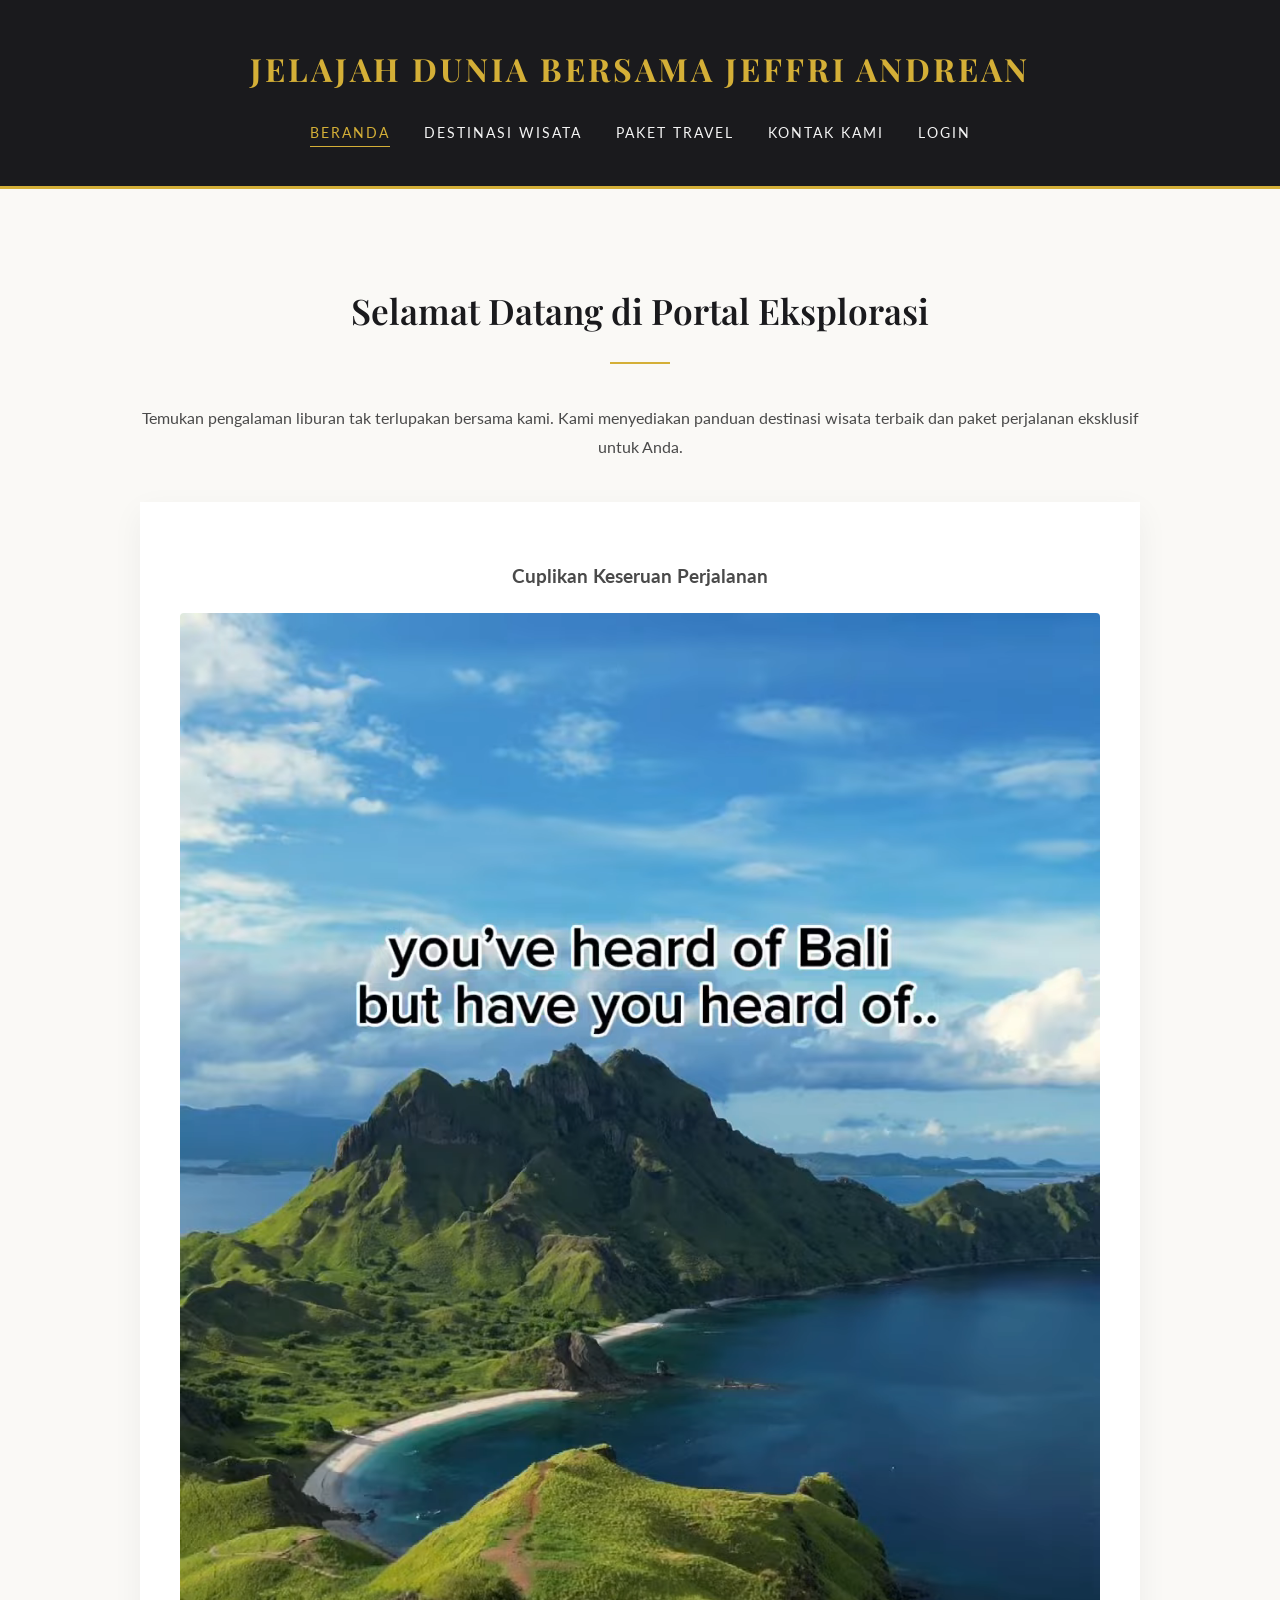
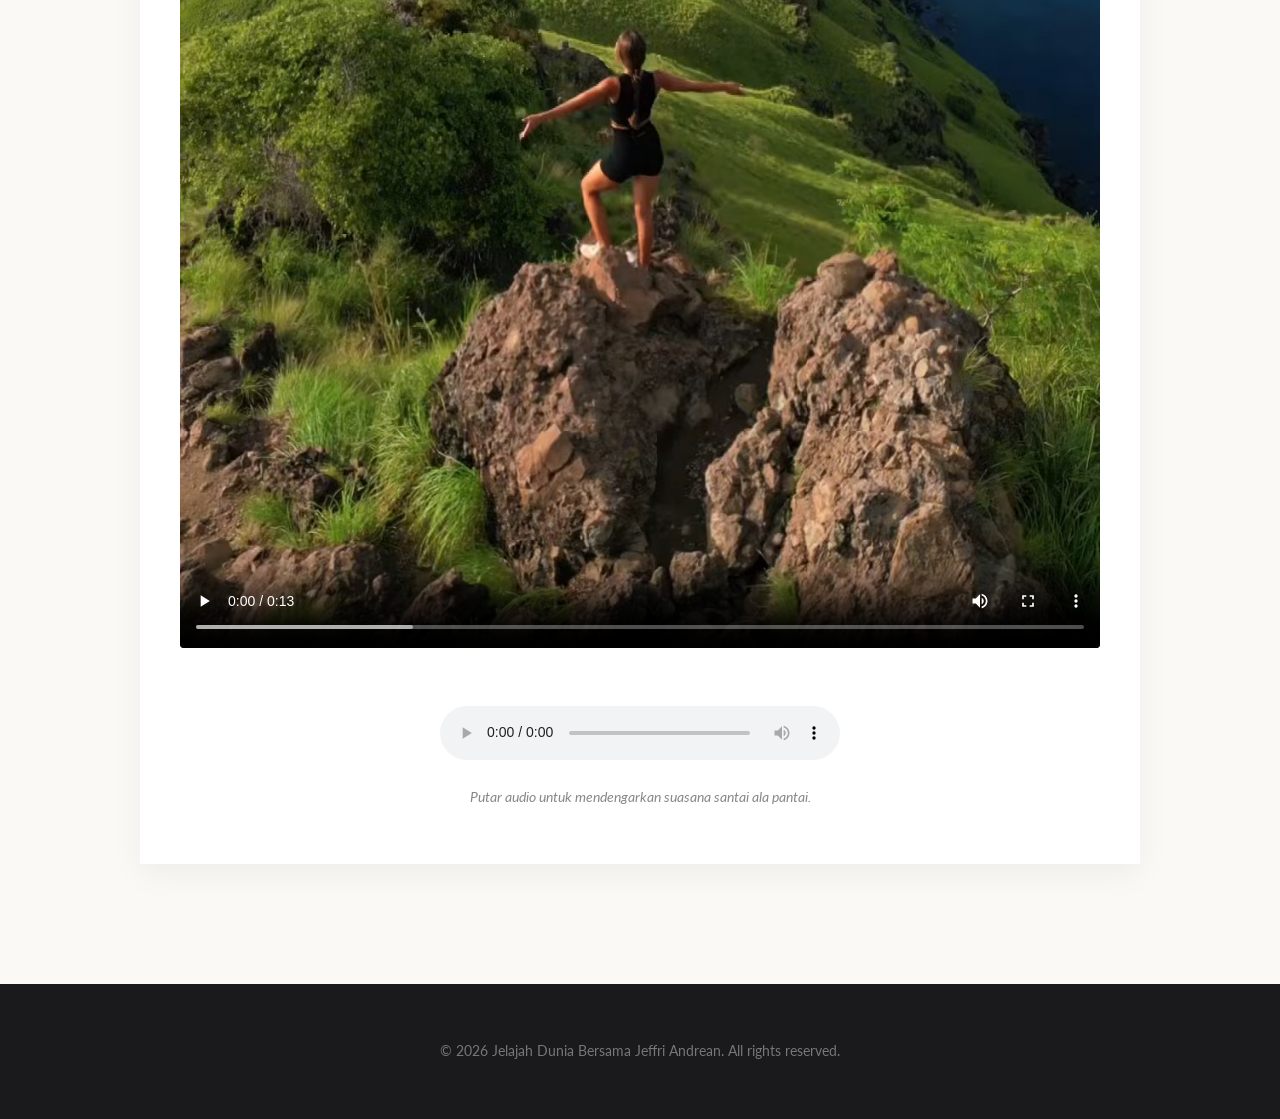
==== commit 7c5c7c72: "Update Html" ====
--- a/index.html
+++ b/index.html
@@ -36,6 +36,7 @@
 
             <br><br>
             
+            
             <audio controls style="width: 100%; max-width: 400px;">
                 <source src="https://actions.google.com/sounds/v1/water/waves_crashing_on_rock_beach.ogg" type="audio/ogg">  
                 Your browser does not support the audio element..
